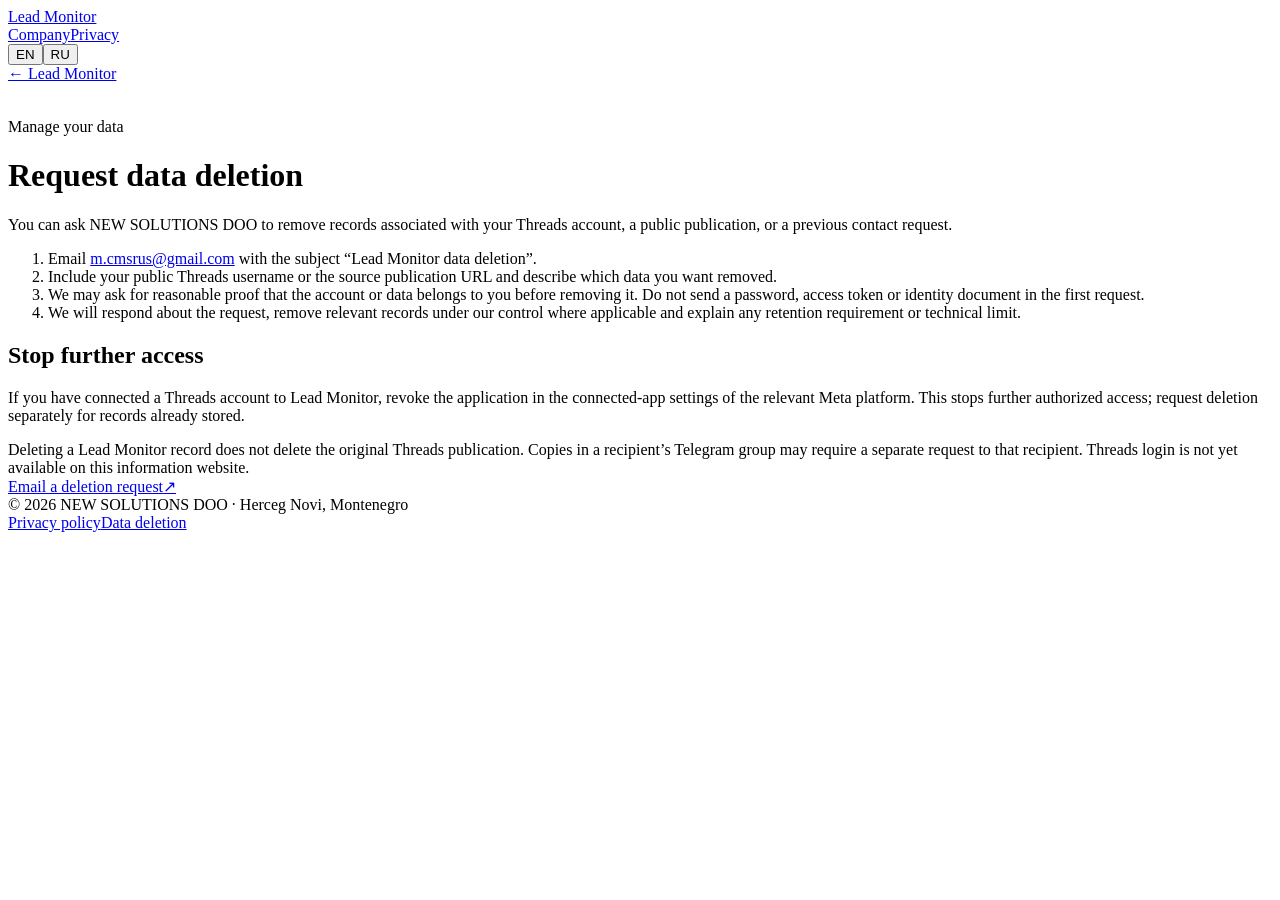
==== data-deletion/index.html @ aa57407d "Publish Lead Monitor company and privacy website" ====
<!doctype html><html lang="en"><head><meta charset="utf-8"><meta name="viewport" content="width=device-width,initial-scale=1"><title>Data deletion | Lead Monitor</title><meta name="description" content="Lead Monitor by NEW SOLUTIONS DOO: public conversation monitoring. Threads integration under development. Company information, privacy and data deletion."><link rel="icon" href="/lead-monitor/mark.svg" type="image/svg+xml"><link rel="stylesheet" href="/lead-monitor/style.css"><script src="/lead-monitor/site.js" defer></script></head><body><header><div class="wrap"><a class="brand" href="/lead-monitor/"><img src="/lead-monitor/mark.svg" alt="">Lead Monitor</a><nav aria-label="Main navigation"><a href="/lead-monitor/#company"><span data-lang="en" >Company</span><span data-lang="ru" hidden >Компания</span></a><a href="/lead-monitor/privacy/"><span data-lang="en" >Privacy</span><span data-lang="ru" hidden >Данные</span></a><div class="languages" aria-label="Language"><button data-language="en" aria-pressed="true">EN</button><button data-language="ru" aria-pressed="false">RU</button></div></nav></div></header><main class="wrap policy"><a class="backlink" href="/lead-monitor/">← <span data-lang="en" >Lead Monitor</span><span data-lang="ru" hidden >Главная</span></a><div class="eyebrow" style="margin-top:35px"><span data-lang="en" >Manage your data</span><span data-lang="ru" hidden >Управление данными</span></div><h1 data-lang="en" >Request data deletion</h1><h1 data-lang="ru" hidden >Запрос на удаление данных</h1><p data-lang="en" >You can ask NEW SOLUTIONS DOO to remove records associated with your Threads account, a public publication, or a previous contact request.</p><p data-lang="ru" hidden >Вы можете попросить NEW SOLUTIONS DOO удалить записи, связанные с вашим аккаунтом Threads, публичной публикацией или предыдущим обращением.</p><ol><li><span data-lang="en" >Email <a href="mailto:m.cmsrus@gmail.com?subject=Lead%20Monitor%20data%20deletion">m.cmsrus@gmail.com</a> with the subject “Lead Monitor data deletion”.</span><span data-lang="ru" hidden >Напишите на <a href="mailto:m.cmsrus@gmail.com?subject=Lead%20Monitor%20data%20deletion">m.cmsrus@gmail.com</a> с темой «Удаление данных Lead Monitor».</span></li><li><span data-lang="en" >Include your public Threads username or the source publication URL and describe which data you want removed.</span><span data-lang="ru" hidden >Укажите публичное имя аккаунта Threads или ссылку на публикацию и опишите, какие данные требуется удалить.</span></li><li><span data-lang="en" >We may ask for reasonable proof that the account or data belongs to you before removing it. Do not send a password, access token or identity document in the first request.</span><span data-lang="ru" hidden >Перед удалением мы можем запросить разумное подтверждение связи с аккаунтом или данными. В первоначальном запросе не отправляйте пароль, токен или документ, удостоверяющий личность.</span></li><li><span data-lang="en" >We will respond about the request, remove relevant records under our control where applicable and explain any retention requirement or technical limit.</span><span data-lang="ru" hidden >Мы ответим по запросу, удалим соответствующие записи под нашим контролем, когда это применимо, и поясним необходимость хранения либо технические ограничения.</span></li></ol><h2><span data-lang="en" >Stop further access</span><span data-lang="ru" hidden >Прекратить дальнейший доступ</span></h2><p data-lang="en" >If you have connected a Threads account to Lead Monitor, revoke the application in the connected-app settings of the relevant Meta platform. This stops further authorized access; request deletion separately for records already stored.</p><p data-lang="ru" hidden >Если вы подключили аккаунт Threads к Lead Monitor, отзовите приложение в настройках подключённых приложений соответствующей платформы Meta. Это прекращает дальнейший авторизованный доступ; для ранее сохранённых записей нужен отдельный запрос на удаление.</p><div class="notice"><span data-lang="en" >Deleting a Lead Monitor record does not delete the original Threads publication. Copies in a recipient’s Telegram group may require a separate request to that recipient. Threads login is not yet available on this information website.</span><span data-lang="ru" hidden >Удаление записи Lead Monitor не удаляет исходную публикацию Threads. Копии в группе Telegram у получателя могут требовать отдельного обращения к нему. Вход в Threads на этом информационном сайте пока недоступен.</span></div><a class="cta" href="mailto:m.cmsrus@gmail.com?subject=Lead%20Monitor%20data%20deletion"><span data-lang="en" >Email a deletion request</span><span data-lang="ru" hidden >Написать запрос на удаление</span><span aria-hidden="true">↗</span></a></main><footer><div class="wrap"><span>© 2026 NEW SOLUTIONS DOO · Herceg Novi, Montenegro</span><div class="footerlinks"><a href="/lead-monitor/privacy/"><span data-lang="en" >Privacy policy</span><span data-lang="ru" hidden >Конфиденциальность</span></a><a href="/lead-monitor/data-deletion/"><span data-lang="en" >Data deletion</span><span data-lang="ru" hidden >Удаление данных</span></a></div></div></footer></body></html>
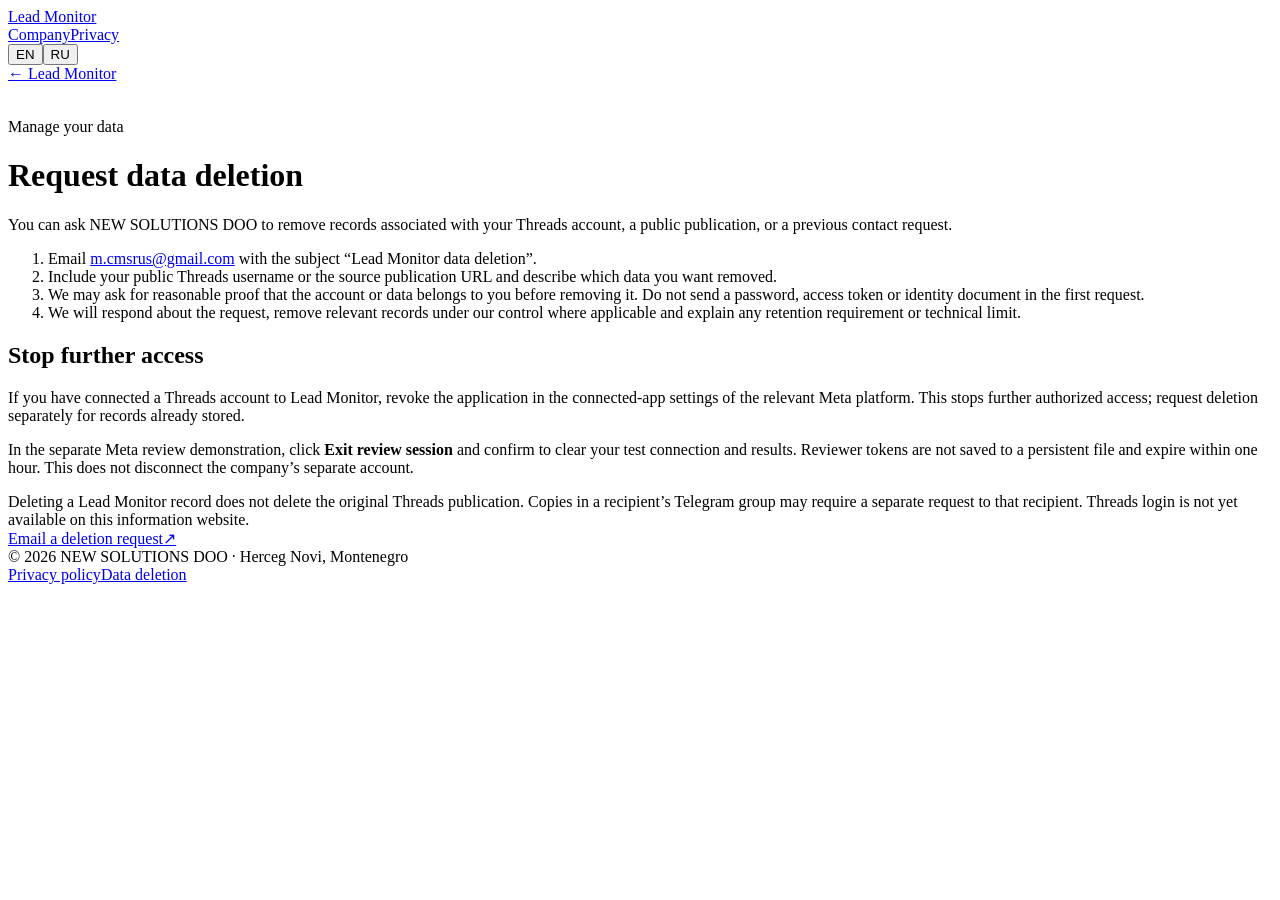
==== commit 537fd374: "Document isolated Meta review sessions and deletion" ====
--- a/data-deletion/index.html
+++ b/data-deletion/index.html
@@ -1 +1 @@
-<!doctype html><html lang="en"><head><meta charset="utf-8"><meta name="viewport" content="width=device-width,initial-scale=1"><title>Data deletion | Lead Monitor</title><meta name="description" content="Lead Monitor by NEW SOLUTIONS DOO: public conversation monitoring. Threads integration under development. Company information, privacy and data deletion."><link rel="icon" href="/lead-monitor/mark.svg" type="image/svg+xml"><link rel="stylesheet" href="/lead-monitor/style.css"><script src="/lead-monitor/site.js" defer></script></head><body><header><div class="wrap"><a class="brand" href="/lead-monitor/"><img src="/lead-monitor/mark.svg" alt="">Lead Monitor</a><nav aria-label="Main navigation"><a href="/lead-monitor/#company"><span data-lang="en" >Company</span><span data-lang="ru" hidden >Компания</span></a><a href="/lead-monitor/privacy/"><span data-lang="en" >Privacy</span><span data-lang="ru" hidden >Данные</span></a><div class="languages" aria-label="Language"><button data-language="en" aria-pressed="true">EN</button><button data-language="ru" aria-pressed="false">RU</button></div></nav></div></header><main class="wrap policy"><a class="backlink" href="/lead-monitor/">← <span data-lang="en" >Lead Monitor</span><span data-lang="ru" hidden >Главная</span></a><div class="eyebrow" style="margin-top:35px"><span data-lang="en" >Manage your data</span><span data-lang="ru" hidden >Управление данными</span></div><h1 data-lang="en" >Request data deletion</h1><h1 data-lang="ru" hidden >Запрос на удаление данных</h1><p data-lang="en" >You can ask NEW SOLUTIONS DOO to remove records associated with your Threads account, a public publication, or a previous contact request.</p><p data-lang="ru" hidden >Вы можете попросить NEW SOLUTIONS DOO удалить записи, связанные с вашим аккаунтом Threads, публичной публикацией или предыдущим обращением.</p><ol><li><span data-lang="en" >Email <a href="mailto:m.cmsrus@gmail.com?subject=Lead%20Monitor%20data%20deletion">m.cmsrus@gmail.com</a> with the subject “Lead Monitor data deletion”.</span><span data-lang="ru" hidden >Напишите на <a href="mailto:m.cmsrus@gmail.com?subject=Lead%20Monitor%20data%20deletion">m.cmsrus@gmail.com</a> с темой «Удаление данных Lead Monitor».</span></li><li><span data-lang="en" >Include your public Threads username or the source publication URL and describe which data you want removed.</span><span data-lang="ru" hidden >Укажите публичное имя аккаунта Threads или ссылку на публикацию и опишите, какие данные требуется удалить.</span></li><li><span data-lang="en" >We may ask for reasonable proof that the account or data belongs to you before removing it. Do not send a password, access token or identity document in the first request.</span><span data-lang="ru" hidden >Перед удалением мы можем запросить разумное подтверждение связи с аккаунтом или данными. В первоначальном запросе не отправляйте пароль, токен или документ, удостоверяющий личность.</span></li><li><span data-lang="en" >We will respond about the request, remove relevant records under our control where applicable and explain any retention requirement or technical limit.</span><span data-lang="ru" hidden >Мы ответим по запросу, удалим соответствующие записи под нашим контролем, когда это применимо, и поясним необходимость хранения либо технические ограничения.</span></li></ol><h2><span data-lang="en" >Stop further access</span><span data-lang="ru" hidden >Прекратить дальнейший доступ</span></h2><p data-lang="en" >If you have connected a Threads account to Lead Monitor, revoke the application in the connected-app settings of the relevant Meta platform. This stops further authorized access; request deletion separately for records already stored.</p><p data-lang="ru" hidden >Если вы подключили аккаунт Threads к Lead Monitor, отзовите приложение в настройках подключённых приложений соответствующей платформы Meta. Это прекращает дальнейший авторизованный доступ; для ранее сохранённых записей нужен отдельный запрос на удаление.</p><div class="notice"><span data-lang="en" >Deleting a Lead Monitor record does not delete the original Threads publication. Copies in a recipient’s Telegram group may require a separate request to that recipient. Threads login is not yet available on this information website.</span><span data-lang="ru" hidden >Удаление записи Lead Monitor не удаляет исходную публикацию Threads. Копии в группе Telegram у получателя могут требовать отдельного обращения к нему. Вход в Threads на этом информационном сайте пока недоступен.</span></div><a class="cta" href="mailto:m.cmsrus@gmail.com?subject=Lead%20Monitor%20data%20deletion"><span data-lang="en" >Email a deletion request</span><span data-lang="ru" hidden >Написать запрос на удаление</span><span aria-hidden="true">↗</span></a></main><footer><div class="wrap"><span>© 2026 NEW SOLUTIONS DOO · Herceg Novi, Montenegro</span><div class="footerlinks"><a href="/lead-monitor/privacy/"><span data-lang="en" >Privacy policy</span><span data-lang="ru" hidden >Конфиденциальность</span></a><a href="/lead-monitor/data-deletion/"><span data-lang="en" >Data deletion</span><span data-lang="ru" hidden >Удаление данных</span></a></div></div></footer></body></html>+<!doctype html><html lang="en"><head><meta charset="utf-8"><meta name="viewport" content="width=device-width,initial-scale=1"><title>Data deletion | Lead Monitor</title><meta name="description" content="Lead Monitor by NEW SOLUTIONS DOO: public conversation monitoring. Threads integration under development. Company information, privacy and data deletion."><link rel="icon" href="/lead-monitor/mark.svg" type="image/svg+xml"><link rel="stylesheet" href="/lead-monitor/style.css"><script src="/lead-monitor/site.js" defer></script></head><body><header><div class="wrap"><a class="brand" href="/lead-monitor/"><img src="/lead-monitor/mark.svg" alt="">Lead Monitor</a><nav aria-label="Main navigation"><a href="/lead-monitor/#company"><span data-lang="en" >Company</span><span data-lang="ru" hidden >Компания</span></a><a href="/lead-monitor/privacy/"><span data-lang="en" >Privacy</span><span data-lang="ru" hidden >Данные</span></a><div class="languages" aria-label="Language"><button data-language="en" aria-pressed="true">EN</button><button data-language="ru" aria-pressed="false">RU</button></div></nav></div></header><main class="wrap policy"><a class="backlink" href="/lead-monitor/">← <span data-lang="en" >Lead Monitor</span><span data-lang="ru" hidden >Главная</span></a><div class="eyebrow" style="margin-top:35px"><span data-lang="en" >Manage your data</span><span data-lang="ru" hidden >Управление данными</span></div><h1 data-lang="en" >Request data deletion</h1><h1 data-lang="ru" hidden >Запрос на удаление данных</h1><p data-lang="en" >You can ask NEW SOLUTIONS DOO to remove records associated with your Threads account, a public publication, or a previous contact request.</p><p data-lang="ru" hidden >Вы можете попросить NEW SOLUTIONS DOO удалить записи, связанные с вашим аккаунтом Threads, публичной публикацией или предыдущим обращением.</p><ol><li><span data-lang="en" >Email <a href="mailto:m.cmsrus@gmail.com?subject=Lead%20Monitor%20data%20deletion">m.cmsrus@gmail.com</a> with the subject “Lead Monitor data deletion”.</span><span data-lang="ru" hidden >Напишите на <a href="mailto:m.cmsrus@gmail.com?subject=Lead%20Monitor%20data%20deletion">m.cmsrus@gmail.com</a> с темой «Удаление данных Lead Monitor».</span></li><li><span data-lang="en" >Include your public Threads username or the source publication URL and describe which data you want removed.</span><span data-lang="ru" hidden >Укажите публичное имя аккаунта Threads или ссылку на публикацию и опишите, какие данные требуется удалить.</span></li><li><span data-lang="en" >We may ask for reasonable proof that the account or data belongs to you before removing it. Do not send a password, access token or identity document in the first request.</span><span data-lang="ru" hidden >Перед удалением мы можем запросить разумное подтверждение связи с аккаунтом или данными. В первоначальном запросе не отправляйте пароль, токен или документ, удостоверяющий личность.</span></li><li><span data-lang="en" >We will respond about the request, remove relevant records under our control where applicable and explain any retention requirement or technical limit.</span><span data-lang="ru" hidden >Мы ответим по запросу, удалим соответствующие записи под нашим контролем, когда это применимо, и поясним необходимость хранения либо технические ограничения.</span></li></ol><h2><span data-lang="en" >Stop further access</span><span data-lang="ru" hidden >Прекратить дальнейший доступ</span></h2><p data-lang="en" >If you have connected a Threads account to Lead Monitor, revoke the application in the connected-app settings of the relevant Meta platform. This stops further authorized access; request deletion separately for records already stored.</p><p data-lang="ru" hidden >Если вы подключили аккаунт Threads к Lead Monitor, отзовите приложение в настройках подключённых приложений соответствующей платформы Meta. Это прекращает дальнейший авторизованный доступ; для ранее сохранённых записей нужен отдельный запрос на удаление.</p><p data-lang="en" >In the separate Meta review demonstration, click <strong>Exit review session</strong> and confirm to clear your test connection and results. Reviewer tokens are not saved to a persistent file and expire within one hour. This does not disconnect the company’s separate account.</p><p data-lang="ru" hidden >В отдельной демонстрации для Meta нажмите <strong>Exit review session</strong> и подтвердите выход для очистки тестового подключения и результатов. Токены проверяющих не сохраняются в постоянный файл и действуют до одного часа. Подключение компании при этом сохраняется.</p><div class="notice"><span data-lang="en" >Deleting a Lead Monitor record does not delete the original Threads publication. Copies in a recipient’s Telegram group may require a separate request to that recipient. Threads login is not yet available on this information website.</span><span data-lang="ru" hidden >Удаление записи Lead Monitor не удаляет исходную публикацию Threads. Копии в группе Telegram у получателя могут требовать отдельного обращения к нему. Вход в Threads на этом информационном сайте пока недоступен.</span></div><a class="cta" href="mailto:m.cmsrus@gmail.com?subject=Lead%20Monitor%20data%20deletion"><span data-lang="en" >Email a deletion request</span><span data-lang="ru" hidden >Написать запрос на удаление</span><span aria-hidden="true">↗</span></a></main><footer><div class="wrap"><span>© 2026 NEW SOLUTIONS DOO · Herceg Novi, Montenegro</span><div class="footerlinks"><a href="/lead-monitor/privacy/"><span data-lang="en" >Privacy policy</span><span data-lang="ru" hidden >Конфиденциальность</span></a><a href="/lead-monitor/data-deletion/"><span data-lang="en" >Data deletion</span><span data-lang="ru" hidden >Удаление данных</span></a></div></div></footer></body></html>
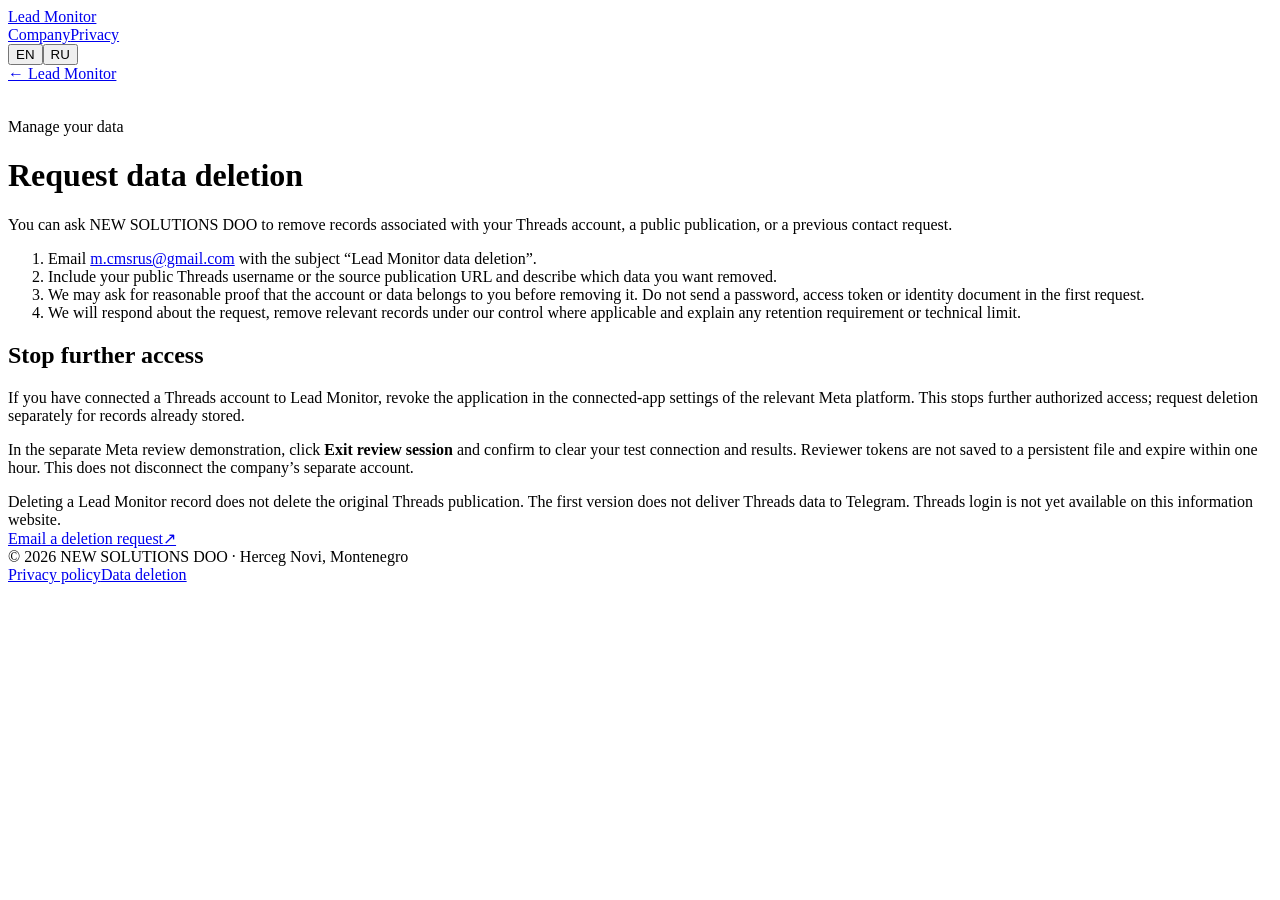
==== commit 2993a80b: "Limit first Threads version to internal review without Telegram" ====
--- a/data-deletion/index.html
+++ b/data-deletion/index.html
@@ -1 +1 @@
-<!doctype html><html lang="en"><head><meta charset="utf-8"><meta name="viewport" content="width=device-width,initial-scale=1"><title>Data deletion | Lead Monitor</title><meta name="description" content="Lead Monitor by NEW SOLUTIONS DOO: public conversation monitoring. Threads integration under development. Company information, privacy and data deletion."><link rel="icon" href="/lead-monitor/mark.svg" type="image/svg+xml"><link rel="stylesheet" href="/lead-monitor/style.css"><script src="/lead-monitor/site.js" defer></script></head><body><header><div class="wrap"><a class="brand" href="/lead-monitor/"><img src="/lead-monitor/mark.svg" alt="">Lead Monitor</a><nav aria-label="Main navigation"><a href="/lead-monitor/#company"><span data-lang="en" >Company</span><span data-lang="ru" hidden >Компания</span></a><a href="/lead-monitor/privacy/"><span data-lang="en" >Privacy</span><span data-lang="ru" hidden >Данные</span></a><div class="languages" aria-label="Language"><button data-language="en" aria-pressed="true">EN</button><button data-language="ru" aria-pressed="false">RU</button></div></nav></div></header><main class="wrap policy"><a class="backlink" href="/lead-monitor/">← <span data-lang="en" >Lead Monitor</span><span data-lang="ru" hidden >Главная</span></a><div class="eyebrow" style="margin-top:35px"><span data-lang="en" >Manage your data</span><span data-lang="ru" hidden >Управление данными</span></div><h1 data-lang="en" >Request data deletion</h1><h1 data-lang="ru" hidden >Запрос на удаление данных</h1><p data-lang="en" >You can ask NEW SOLUTIONS DOO to remove records associated with your Threads account, a public publication, or a previous contact request.</p><p data-lang="ru" hidden >Вы можете попросить NEW SOLUTIONS DOO удалить записи, связанные с вашим аккаунтом Threads, публичной публикацией или предыдущим обращением.</p><ol><li><span data-lang="en" >Email <a href="mailto:m.cmsrus@gmail.com?subject=Lead%20Monitor%20data%20deletion">m.cmsrus@gmail.com</a> with the subject “Lead Monitor data deletion”.</span><span data-lang="ru" hidden >Напишите на <a href="mailto:m.cmsrus@gmail.com?subject=Lead%20Monitor%20data%20deletion">m.cmsrus@gmail.com</a> с темой «Удаление данных Lead Monitor».</span></li><li><span data-lang="en" >Include your public Threads username or the source publication URL and describe which data you want removed.</span><span data-lang="ru" hidden >Укажите публичное имя аккаунта Threads или ссылку на публикацию и опишите, какие данные требуется удалить.</span></li><li><span data-lang="en" >We may ask for reasonable proof that the account or data belongs to you before removing it. Do not send a password, access token or identity document in the first request.</span><span data-lang="ru" hidden >Перед удалением мы можем запросить разумное подтверждение связи с аккаунтом или данными. В первоначальном запросе не отправляйте пароль, токен или документ, удостоверяющий личность.</span></li><li><span data-lang="en" >We will respond about the request, remove relevant records under our control where applicable and explain any retention requirement or technical limit.</span><span data-lang="ru" hidden >Мы ответим по запросу, удалим соответствующие записи под нашим контролем, когда это применимо, и поясним необходимость хранения либо технические ограничения.</span></li></ol><h2><span data-lang="en" >Stop further access</span><span data-lang="ru" hidden >Прекратить дальнейший доступ</span></h2><p data-lang="en" >If you have connected a Threads account to Lead Monitor, revoke the application in the connected-app settings of the relevant Meta platform. This stops further authorized access; request deletion separately for records already stored.</p><p data-lang="ru" hidden >Если вы подключили аккаунт Threads к Lead Monitor, отзовите приложение в настройках подключённых приложений соответствующей платформы Meta. Это прекращает дальнейший авторизованный доступ; для ранее сохранённых записей нужен отдельный запрос на удаление.</p><p data-lang="en" >In the separate Meta review demonstration, click <strong>Exit review session</strong> and confirm to clear your test connection and results. Reviewer tokens are not saved to a persistent file and expire within one hour. This does not disconnect the company’s separate account.</p><p data-lang="ru" hidden >В отдельной демонстрации для Meta нажмите <strong>Exit review session</strong> и подтвердите выход для очистки тестового подключения и результатов. Токены проверяющих не сохраняются в постоянный файл и действуют до одного часа. Подключение компании при этом сохраняется.</p><div class="notice"><span data-lang="en" >Deleting a Lead Monitor record does not delete the original Threads publication. Copies in a recipient’s Telegram group may require a separate request to that recipient. Threads login is not yet available on this information website.</span><span data-lang="ru" hidden >Удаление записи Lead Monitor не удаляет исходную публикацию Threads. Копии в группе Telegram у получателя могут требовать отдельного обращения к нему. Вход в Threads на этом информационном сайте пока недоступен.</span></div><a class="cta" href="mailto:m.cmsrus@gmail.com?subject=Lead%20Monitor%20data%20deletion"><span data-lang="en" >Email a deletion request</span><span data-lang="ru" hidden >Написать запрос на удаление</span><span aria-hidden="true">↗</span></a></main><footer><div class="wrap"><span>© 2026 NEW SOLUTIONS DOO · Herceg Novi, Montenegro</span><div class="footerlinks"><a href="/lead-monitor/privacy/"><span data-lang="en" >Privacy policy</span><span data-lang="ru" hidden >Конфиденциальность</span></a><a href="/lead-monitor/data-deletion/"><span data-lang="en" >Data deletion</span><span data-lang="ru" hidden >Удаление данных</span></a></div></div></footer></body></html>+<!doctype html><html lang="en"><head><meta charset="utf-8"><meta name="viewport" content="width=device-width,initial-scale=1"><title>Data deletion | Lead Monitor</title><meta name="description" content="Lead Monitor by NEW SOLUTIONS DOO: public conversation monitoring. Threads integration under development. Company information, privacy and data deletion."><link rel="icon" href="/lead-monitor/mark.svg" type="image/svg+xml"><link rel="stylesheet" href="/lead-monitor/style.css"><script src="/lead-monitor/site.js" defer></script></head><body><header><div class="wrap"><a class="brand" href="/lead-monitor/"><img src="/lead-monitor/mark.svg" alt="">Lead Monitor</a><nav aria-label="Main navigation"><a href="/lead-monitor/#company"><span data-lang="en" >Company</span><span data-lang="ru" hidden >Компания</span></a><a href="/lead-monitor/privacy/"><span data-lang="en" >Privacy</span><span data-lang="ru" hidden >Данные</span></a><div class="languages" aria-label="Language"><button data-language="en" aria-pressed="true">EN</button><button data-language="ru" aria-pressed="false">RU</button></div></nav></div></header><main class="wrap policy"><a class="backlink" href="/lead-monitor/">← <span data-lang="en" >Lead Monitor</span><span data-lang="ru" hidden >Главная</span></a><div class="eyebrow" style="margin-top:35px"><span data-lang="en" >Manage your data</span><span data-lang="ru" hidden >Управление данными</span></div><h1 data-lang="en" >Request data deletion</h1><h1 data-lang="ru" hidden >Запрос на удаление данных</h1><p data-lang="en" >You can ask NEW SOLUTIONS DOO to remove records associated with your Threads account, a public publication, or a previous contact request.</p><p data-lang="ru" hidden >Вы можете попросить NEW SOLUTIONS DOO удалить записи, связанные с вашим аккаунтом Threads, публичной публикацией или предыдущим обращением.</p><ol><li><span data-lang="en" >Email <a href="mailto:m.cmsrus@gmail.com?subject=Lead%20Monitor%20data%20deletion">m.cmsrus@gmail.com</a> with the subject “Lead Monitor data deletion”.</span><span data-lang="ru" hidden >Напишите на <a href="mailto:m.cmsrus@gmail.com?subject=Lead%20Monitor%20data%20deletion">m.cmsrus@gmail.com</a> с темой «Удаление данных Lead Monitor».</span></li><li><span data-lang="en" >Include your public Threads username or the source publication URL and describe which data you want removed.</span><span data-lang="ru" hidden >Укажите публичное имя аккаунта Threads или ссылку на публикацию и опишите, какие данные требуется удалить.</span></li><li><span data-lang="en" >We may ask for reasonable proof that the account or data belongs to you before removing it. Do not send a password, access token or identity document in the first request.</span><span data-lang="ru" hidden >Перед удалением мы можем запросить разумное подтверждение связи с аккаунтом или данными. В первоначальном запросе не отправляйте пароль, токен или документ, удостоверяющий личность.</span></li><li><span data-lang="en" >We will respond about the request, remove relevant records under our control where applicable and explain any retention requirement or technical limit.</span><span data-lang="ru" hidden >Мы ответим по запросу, удалим соответствующие записи под нашим контролем, когда это применимо, и поясним необходимость хранения либо технические ограничения.</span></li></ol><h2><span data-lang="en" >Stop further access</span><span data-lang="ru" hidden >Прекратить дальнейший доступ</span></h2><p data-lang="en" >If you have connected a Threads account to Lead Monitor, revoke the application in the connected-app settings of the relevant Meta platform. This stops further authorized access; request deletion separately for records already stored.</p><p data-lang="ru" hidden >Если вы подключили аккаунт Threads к Lead Monitor, отзовите приложение в настройках подключённых приложений соответствующей платформы Meta. Это прекращает дальнейший авторизованный доступ; для ранее сохранённых записей нужен отдельный запрос на удаление.</p><p data-lang="en" >In the separate Meta review demonstration, click <strong>Exit review session</strong> and confirm to clear your test connection and results. Reviewer tokens are not saved to a persistent file and expire within one hour. This does not disconnect the company’s separate account.</p><p data-lang="ru" hidden >В отдельной демонстрации для Meta нажмите <strong>Exit review session</strong> и подтвердите выход для очистки тестового подключения и результатов. Токены проверяющих не сохраняются в постоянный файл и действуют до одного часа. Подключение компании при этом сохраняется.</p><div class="notice"><span data-lang="en" >Deleting a Lead Monitor record does not delete the original Threads publication. The first version does not deliver Threads data to Telegram. Threads login is not yet available on this information website.</span><span data-lang="ru" hidden >Удаление записи Lead Monitor не удаляет исходную публикацию Threads. Первая версия не передаёт данные Threads в Telegram. Вход в Threads на этом информационном сайте пока недоступен.</span></div><a class="cta" href="mailto:m.cmsrus@gmail.com?subject=Lead%20Monitor%20data%20deletion"><span data-lang="en" >Email a deletion request</span><span data-lang="ru" hidden >Написать запрос на удаление</span><span aria-hidden="true">↗</span></a></main><footer><div class="wrap"><span>© 2026 NEW SOLUTIONS DOO · Herceg Novi, Montenegro</span><div class="footerlinks"><a href="/lead-monitor/privacy/"><span data-lang="en" >Privacy policy</span><span data-lang="ru" hidden >Конфиденциальность</span></a><a href="/lead-monitor/data-deletion/"><span data-lang="en" >Data deletion</span><span data-lang="ru" hidden >Удаление данных</span></a></div></div></footer></body></html>
